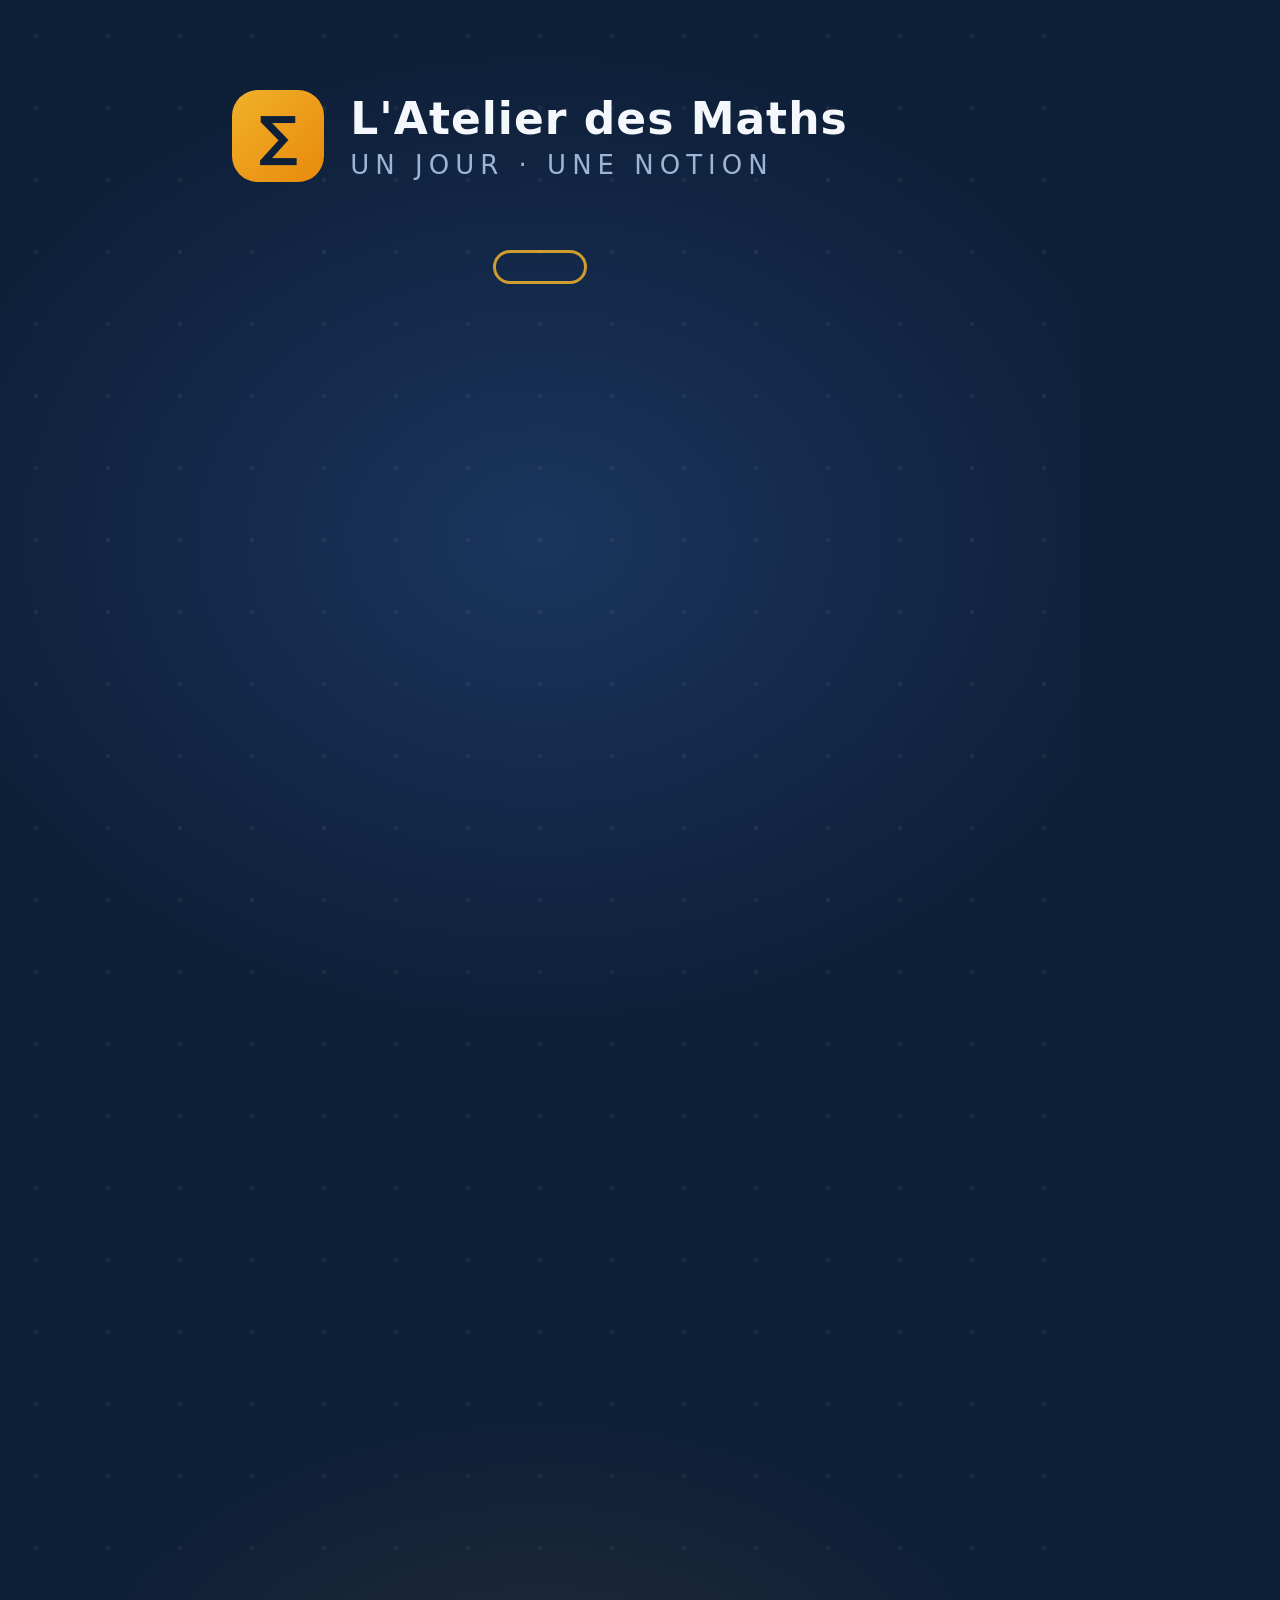
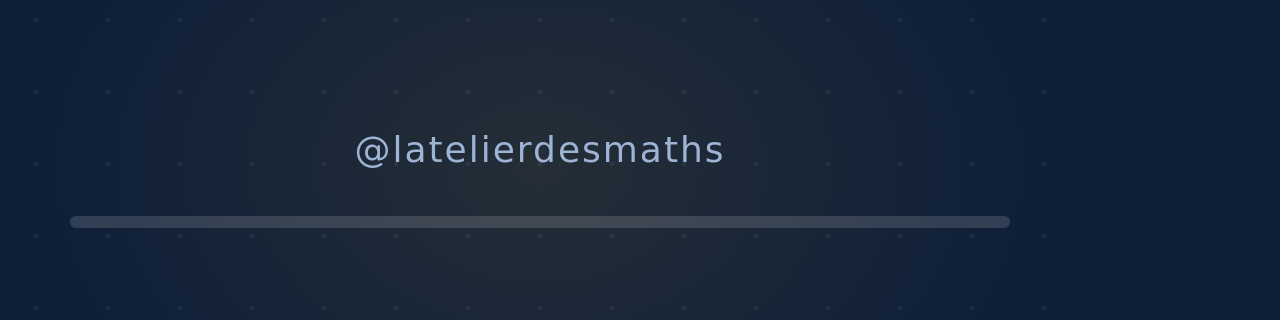
==== usine-videos/template.html @ 756778df "Ajout de l'usine à vidéos automatique avec première vidéo de démonstration Pipeline 100 % local : sc" ====
<!doctype html>
<html lang="fr">
<head>
<meta charset="utf-8" />
<style>
  * { margin: 0; padding: 0; box-sizing: border-box; }
  html, body { width: 1080px; height: 1920px; overflow: hidden; }
  body {
    background: #0e1f38;
    font-family: "DejaVu Sans", "Noto Sans", Arial, sans-serif;
    color: #f4f7fb;
    position: relative;
  }
  #fond {
    position: absolute; inset: 0;
    background:
      radial-gradient(ellipse 900px 700px at 50% 28%, rgba(58,110,190,.28), transparent 70%),
      radial-gradient(ellipse 700px 500px at 50% 92%, rgba(240,177,42,.10), transparent 70%);
  }
  #grille {
    position: absolute; inset: 0;
    background-image: radial-gradient(rgba(255,255,255,.055) 2.5px, transparent 2.5px);
    background-size: 72px 72px;
  }
  #entete {
    position: absolute; top: 90px; left: 0; right: 0;
    display: flex; align-items: center; justify-content: center; gap: 26px;
  }
  #logo {
    width: 92px; height: 92px; border-radius: 26px;
    background: linear-gradient(135deg, #f0b12a, #e8890c);
    display: flex; align-items: center; justify-content: center;
    font-size: 54px; font-weight: 800; color: #0e1f38;
  }
  #marque { text-align: left; }
  #marque .nom { font-size: 44px; font-weight: 800; letter-spacing: 1px; }
  #marque .sous { font-size: 26px; letter-spacing: 6px; color: #9db4d4; text-transform: uppercase; margin-top: 6px; }
  #niveau {
    position: absolute; top: 250px; left: 0; right: 0; text-align: center;
  }
  #niveau span {
    display: inline-block; padding: 14px 44px; border-radius: 999px;
    border: 3px solid rgba(240,177,42,.85); color: #f0b12a;
    font-size: 34px; font-weight: 700; letter-spacing: 3px; text-transform: uppercase;
  }
  #scene {
    position: absolute; top: 380px; bottom: 320px; left: 70px; right: 70px;
    display: flex; flex-direction: column; align-items: center; justify-content: center;
    gap: 54px; text-align: center;
  }
  .ligne { opacity: 0; will-change: transform, opacity; }
  .ligne.kicker { font-size: 40px; letter-spacing: 8px; text-transform: uppercase; color: #9db4d4; font-weight: 700; }
  .ligne.titre  { font-size: 92px;  font-weight: 800; line-height: 1.12; }
  .ligne.math   { font-size: 150px; font-weight: 800; letter-spacing: 2px; font-variant-numeric: tabular-nums; }
  .ligne.accent { font-size: 170px; font-weight: 800; color: #f0b12a; font-variant-numeric: tabular-nums; }
  .ligne.etape  { font-size: 78px;  font-weight: 700; color: #cddcf2; font-variant-numeric: tabular-nums; }
  .ligne.note   { font-size: 52px;  color: #9db4d4; line-height: 1.35; }
  .ligne.emoji  { font-size: 150px; }
  #pied {
    position: absolute; bottom: 150px; left: 0; right: 0; text-align: center;
    font-size: 36px; color: #9db4d4; letter-spacing: 2px;
  }
  #barre-fond {
    position: absolute; bottom: 92px; left: 70px; right: 70px; height: 12px;
    background: rgba(255,255,255,.14); border-radius: 999px;
  }
  #barre {
    height: 100%; width: 0%; border-radius: 999px;
    background: linear-gradient(90deg, #f0b12a, #e8890c);
  }
</style>
</head>
<body>
  <div id="fond"></div>
  <div id="grille"></div>
  <div id="entete">
    <div id="logo">&#8721;</div>
    <div id="marque">
      <div class="nom">L'Atelier des Maths</div>
      <div class="sous">Un jour &middot; une notion</div>
    </div>
  </div>
  <div id="niveau"><span id="niveau-txt"></span></div>
  <div id="scene"></div>
  <div id="pied">@latelierdesmaths</div>
  <div id="barre-fond"><div id="barre"></div></div>

<script>
  // Rendu 100 % déterministe : l'état visuel ne dépend que de setTime(t),
  // pour que la capture image par image soit exacte.
  let SPEC = null;
  const APPARITION = 0.5;   // durée du fondu d'apparition d'une ligne (s)
  const SORTIE = 0.28;      // fondu de sortie d'une scène (s)

  function initSpec(spec) {
    SPEC = spec;
    document.getElementById('niveau-txt').textContent = spec.niveau || 'Astuce';
    setTime(0);
  }

  const easeOut = x => 1 - Math.pow(1 - x, 3);

  function setTime(t) {
    const conteneur = document.getElementById('scene');
    document.getElementById('barre').style.width = (100 * Math.min(1, t / SPEC.total)) + '%';

    let scene = SPEC.scenes[SPEC.scenes.length - 1];
    for (const s of SPEC.scenes) {
      if (t < s.start + s.dur) { scene = s; break; }
    }

    // Reconstruit le DOM de la scène si elle a changé
    if (conteneur.dataset.scene !== String(scene.index)) {
      conteneur.dataset.scene = String(scene.index);
      conteneur.innerHTML = '';
      for (const ligne of scene.lines) {
        const div = document.createElement('div');
        div.className = 'ligne ' + (ligne.style || 'titre');
        div.textContent = ligne.text;
        conteneur.appendChild(div);
      }
    }

    const local = t - scene.start;
    const finProche = Math.max(0, (scene.start + scene.dur - t) / SORTIE); // <1 en fin de scène
    const fadeOut = scene.index < SPEC.scenes.length - 1 ? Math.min(1, finProche) : 1;

    scene.lines.forEach((ligne, i) => {
      const div = conteneur.children[i];
      const debut = ligne.at;
      const p = Math.max(0, Math.min(1, (local - debut) / APPARITION));
      const e = easeOut(p);
      const pop = (ligne.style === 'accent') ? (1 + 0.14 * (1 - e)) : 1;
      div.style.opacity = (e * fadeOut).toFixed(3);
      div.style.transform = `translateY(${(1 - e) * 46}px) scale(${pop.toFixed(3)})`;
    });
  }

  window.initSpec = initSpec;
  window.setTime = setTime;
</script>
</body>
</html>
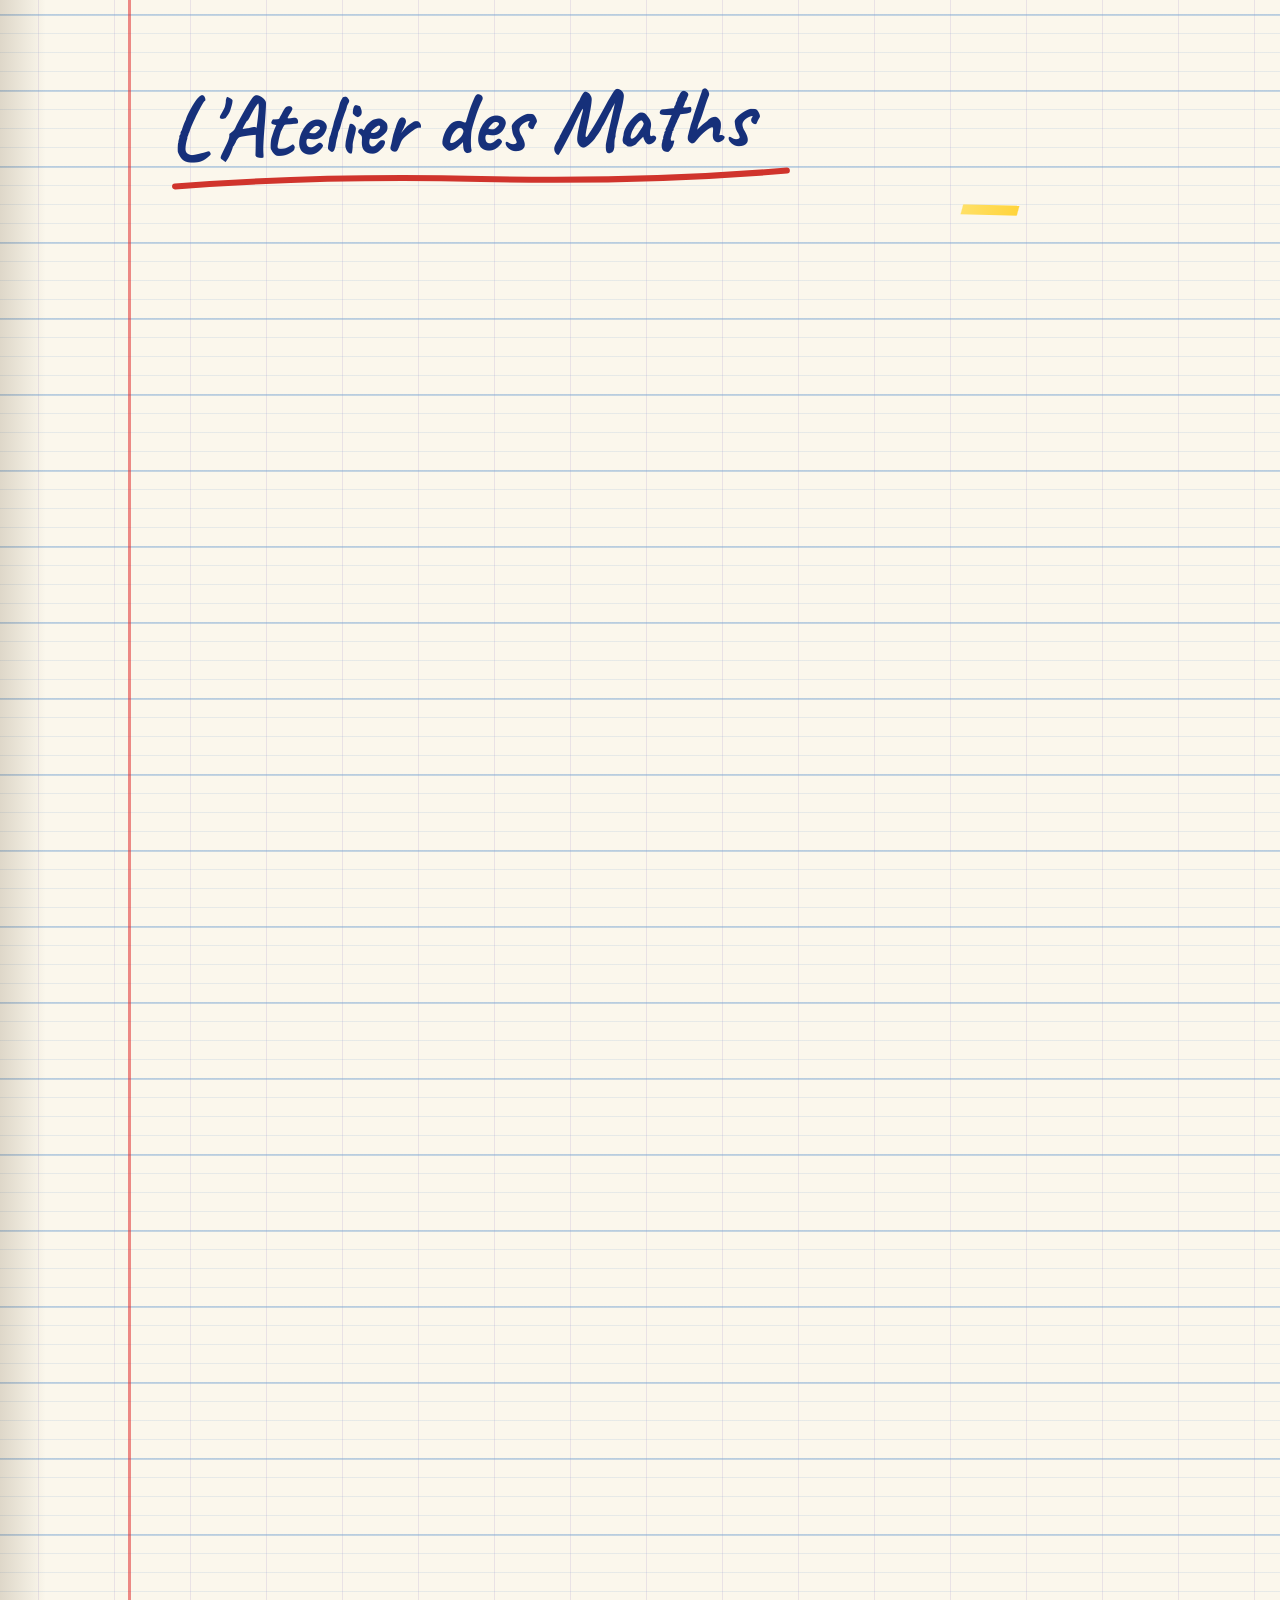
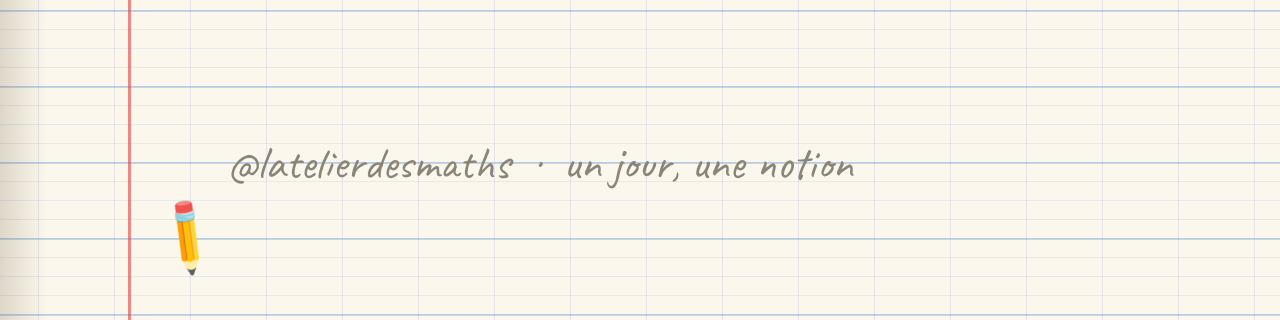
==== commit 8e39c219: "Nouveau design des vidéos : cahier d'écolier français Remplace le style sombre générique par une ide" ====
--- a/usine-videos/template.html
+++ b/usine-videos/template.html
@@ -3,94 +3,119 @@
 <head>
 <meta charset="utf-8" />
 <style>
+  @font-face { font-family: 'Ecriture'; src: url('polices/patrick.ttf'); }
+  @font-face { font-family: 'Manuscrit'; src: url('polices/caveat.ttf'); }
   * { margin: 0; padding: 0; box-sizing: border-box; }
   html, body { width: 1080px; height: 1920px; overflow: hidden; }
+
+  /* ===== Cahier d'écolier : papier crème + quadrillage Seyès + marge rouge ===== */
   body {
-    background: #0e1f38;
-    font-family: "DejaVu Sans", "Noto Sans", Arial, sans-serif;
-    color: #f4f7fb;
+    font-family: 'Ecriture', sans-serif;
+    color: #1a3a8f; /* encre bleue */
     position: relative;
+    background-color: #fbf7ec;
+    background-image:
+      linear-gradient(rgba(122,166,210,.42) 2px, transparent 2px),
+      linear-gradient(rgba(122,166,210,.16) 1px, transparent 1px),
+      linear-gradient(90deg, rgba(160,140,200,.20) 1px, transparent 1px);
+    background-size: 100% 76px, 100% 19px, 76px 100%;
+    background-position: 0 14px, 0 14px, 38px 0;
   }
-  #fond {
-    position: absolute; inset: 0;
-    background:
-      radial-gradient(ellipse 900px 700px at 50% 28%, rgba(58,110,190,.28), transparent 70%),
-      radial-gradient(ellipse 700px 500px at 50% 92%, rgba(240,177,42,.10), transparent 70%);
+  #marge {
+    position: absolute; top: 0; bottom: 0; left: 128px;
+    width: 3px; background: rgba(224,49,49,.55);
   }
-  #grille {
-    position: absolute; inset: 0;
-    background-image: radial-gradient(rgba(255,255,255,.055) 2.5px, transparent 2.5px);
-    background-size: 72px 72px;
+  /* ombre de reliure à gauche */
+  #reliure {
+    position: absolute; top: 0; bottom: 0; left: 0; width: 46px;
+    background: linear-gradient(90deg, rgba(90,70,40,.18), transparent);
   }
-  #entete {
-    position: absolute; top: 90px; left: 0; right: 0;
-    display: flex; align-items: center; justify-content: center; gap: 26px;
+
+  /* ===== En-tête : titre souligné à la main + niveau surligné ===== */
+  #entete { position: absolute; top: 78px; left: 170px; right: 60px; }
+  #titre-cahier {
+    font-family: 'Manuscrit'; font-weight: 700; font-size: 88px; color: #16307a;
+    display: inline-block; line-height: 1; transform: rotate(-1.2deg);
   }
-  #logo {
-    width: 92px; height: 92px; border-radius: 26px;
-    background: linear-gradient(135deg, #f0b12a, #e8890c);
-    display: flex; align-items: center; justify-content: center;
-    font-size: 54px; font-weight: 800; color: #0e1f38;
+  #titre-cahier svg { display: block; margin-top: 2px; }
+  #niveau { text-align: right; margin-top: 10px; }
+  #niveau span {
+    display: inline-block; transform: rotate(1.4deg);
+    font-family: 'Manuscrit'; font-weight: 700; font-size: 54px; color: #7a4b12;
+    background: linear-gradient(104deg, transparent 4%, #ffe066 6%, #ffd43b 94%, transparent 96%);
+    padding: 2px 30px 8px;
   }
-  #marque { text-align: left; }
-  #marque .nom { font-size: 44px; font-weight: 800; letter-spacing: 1px; }
-  #marque .sous { font-size: 26px; letter-spacing: 6px; color: #9db4d4; text-transform: uppercase; margin-top: 6px; }
-  #niveau {
-    position: absolute; top: 250px; left: 0; right: 0; text-align: center;
+
+  /* ===== Scène ===== */
+  #scene {
+    position: absolute; top: 400px; bottom: 300px; left: 170px; right: 70px;
+    display: flex; flex-direction: column; align-items: center; justify-content: center;
+    gap: 58px; text-align: center;
   }
-  #niveau span {
-    display: inline-block; padding: 14px 44px; border-radius: 999px;
-    border: 3px solid rgba(240,177,42,.85); color: #f0b12a;
-    font-size: 34px; font-weight: 700; letter-spacing: 3px; text-transform: uppercase;
+  .ligne { opacity: 0; will-change: transform, opacity; position: relative; }
+
+  .ligne.kicker {
+    font-family: 'Manuscrit'; font-weight: 700; font-size: 64px; color: #7a4b12;
+    background: linear-gradient(100deg, transparent 3%, #ffe066 5%, #ffd43b 95%, transparent 97%);
+    padding: 0 30px 6px; transform-origin: center;
   }
-  #scene {
-    position: absolute; top: 380px; bottom: 320px; left: 70px; right: 70px;
-    display: flex; flex-direction: column; align-items: center; justify-content: center;
-    gap: 54px; text-align: center;
+  .ligne.titre { font-size: 96px; line-height: 1.15; color: #16307a; }
+  .ligne.math  { font-size: 150px; color: #16307a; letter-spacing: 4px; }
+  .ligne.etape { font-size: 86px; color: #3557b7; }
+  .ligne.note  { font-size: 58px; color: #6b7a99; line-height: 1.4; }
+  .ligne.emoji { font-size: 140px; }
+
+  /* résultat : encre rouge, entouré au stylo comme une correction */
+  .ligne.accent {
+    font-size: 160px; color: #d0342c; letter-spacing: 4px; padding: 6px 60px;
   }
-  .ligne { opacity: 0; will-change: transform, opacity; }
-  .ligne.kicker { font-size: 40px; letter-spacing: 8px; text-transform: uppercase; color: #9db4d4; font-weight: 700; }
-  .ligne.titre  { font-size: 92px;  font-weight: 800; line-height: 1.12; }
-  .ligne.math   { font-size: 150px; font-weight: 800; letter-spacing: 2px; font-variant-numeric: tabular-nums; }
-  .ligne.accent { font-size: 170px; font-weight: 800; color: #f0b12a; font-variant-numeric: tabular-nums; }
-  .ligne.etape  { font-size: 78px;  font-weight: 700; color: #cddcf2; font-variant-numeric: tabular-nums; }
-  .ligne.note   { font-size: 52px;  color: #9db4d4; line-height: 1.35; }
-  .ligne.emoji  { font-size: 150px; }
+  .ligne.accent::before {
+    content: ''; position: absolute; inset: -26px -18px;
+    border: 7px solid rgba(208,52,44,.85);
+    border-radius: 49% 51% 47% 53% / 60% 42% 58% 40%;
+    transform: rotate(-1.8deg);
+  }
+
+  /* ===== Pied : signature crayon + trait de progression ===== */
   #pied {
-    position: absolute; bottom: 150px; left: 0; right: 0; text-align: center;
-    font-size: 36px; color: #9db4d4; letter-spacing: 2px;
+    position: absolute; bottom: 128px; left: 0; right: 0; text-align: center;
+    font-family: 'Manuscrit'; font-size: 46px; color: #8a8578;
   }
-  #barre-fond {
-    position: absolute; bottom: 92px; left: 70px; right: 70px; height: 12px;
-    background: rgba(255,255,255,.14); border-radius: 999px;
+  #barre-zone { position: absolute; bottom: 74px; left: 170px; right: 90px; height: 20px; }
+  #barre {
+    height: 7px; width: 0%; border-radius: 4px;
+    background: repeating-linear-gradient(90deg, #5c5648 0 26px, #6e6858 26px 34px);
+    transform: rotate(-.25deg);
   }
-  #barre {
-    height: 100%; width: 0%; border-radius: 999px;
-    background: linear-gradient(90deg, #f0b12a, #e8890c);
-  }
+  #crayon { position: absolute; top: -26px; left: 0; font-size: 52px; transform: translateX(-14px) rotate(38deg); }
 </style>
 </head>
 <body>
-  <div id="fond"></div>
-  <div id="grille"></div>
+  <div id="reliure"></div>
+  <div id="marge"></div>
   <div id="entete">
-    <div id="logo">&#8721;</div>
-    <div id="marque">
-      <div class="nom">L'Atelier des Maths</div>
-      <div class="sous">Un jour &middot; une notion</div>
+    <div id="titre-cahier">L'Atelier des Maths
+      <svg width="620" height="20" viewBox="0 0 620 20">
+        <path d="M4 12 Q 150 4, 310 11 T 616 9" fill="none" stroke="#d0342c" stroke-width="6" stroke-linecap="round"/>
+      </svg>
     </div>
+    <div id="niveau"><span id="niveau-txt"></span></div>
   </div>
-  <div id="niveau"><span id="niveau-txt"></span></div>
   <div id="scene"></div>
-  <div id="pied">@latelierdesmaths</div>
-  <div id="barre-fond"><div id="barre"></div></div>
+  <div id="pied">@latelierdesmaths &nbsp;&middot;&nbsp; un jour, une notion</div>
+  <div id="barre-zone"><div id="barre"><span id="crayon">&#9999;&#65039;</span></div></div>
 
 <script>
-  // Rendu 100 % déterministe : l'état visuel ne dépend que de setTime(t),
-  // pour que la capture image par image soit exacte.
+  // Rendu 100 % déterministe : l'état visuel ne dépend que de setTime(t).
   let SPEC = null;
-  const APPARITION = 0.5;   // durée du fondu d'apparition d'une ligne (s)
-  const SORTIE = 0.28;      // fondu de sortie d'une scène (s)
+  const APPARITION = 0.5;
+  const SORTIE = 0.28;
+
+  // petite rotation "posée à la main", stable par ligne
+  function pente(sceneIdx, ligneIdx) {
+    const x = Math.sin(sceneIdx * 37.7 + ligneIdx * 91.3) * 10000;
+    return ((x - Math.floor(x)) - 0.5) * 2.4; // -1.2° à +1.2°
+  }
 
   function initSpec(spec) {
     SPEC = spec;
@@ -102,14 +127,15 @@
 
   function setTime(t) {
     const conteneur = document.getElementById('scene');
-    document.getElementById('barre').style.width = (100 * Math.min(1, t / SPEC.total)) + '%';
+    const barre = document.getElementById('barre');
+    barre.style.width = (100 * Math.min(1, t / SPEC.total)) + '%';
+    document.getElementById('crayon').style.left = '100%';
 
     let scene = SPEC.scenes[SPEC.scenes.length - 1];
     for (const s of SPEC.scenes) {
       if (t < s.start + s.dur) { scene = s; break; }
     }
 
-    // Reconstruit le DOM de la scène si elle a changé
     if (conteneur.dataset.scene !== String(scene.index)) {
       conteneur.dataset.scene = String(scene.index);
       conteneur.innerHTML = '';
@@ -122,17 +148,18 @@
     }
 
     const local = t - scene.start;
-    const finProche = Math.max(0, (scene.start + scene.dur - t) / SORTIE); // <1 en fin de scène
+    const finProche = Math.max(0, (scene.start + scene.dur - t) / SORTIE);
     const fadeOut = scene.index < SPEC.scenes.length - 1 ? Math.min(1, finProche) : 1;
 
     scene.lines.forEach((ligne, i) => {
       const div = conteneur.children[i];
-      const debut = ligne.at;
-      const p = Math.max(0, Math.min(1, (local - debut) / APPARITION));
+      const p = Math.max(0, Math.min(1, (local - ligne.at) / APPARITION));
       const e = easeOut(p);
-      const pop = (ligne.style === 'accent') ? (1 + 0.14 * (1 - e)) : 1;
+      const rot = pente(scene.index, i);
       div.style.opacity = (e * fadeOut).toFixed(3);
-      div.style.transform = `translateY(${(1 - e) * 46}px) scale(${pop.toFixed(3)})`;
+      // apparition "écrite" : balayage de gauche à droite + légère pose
+      div.style.clipPath = `inset(-60px ${(1 - e) * 100}% -60px -60px)`;
+      div.style.transform = `translateY(${(1 - e) * 14}px) rotate(${rot.toFixed(2)}deg)`;
     });
   }
 
